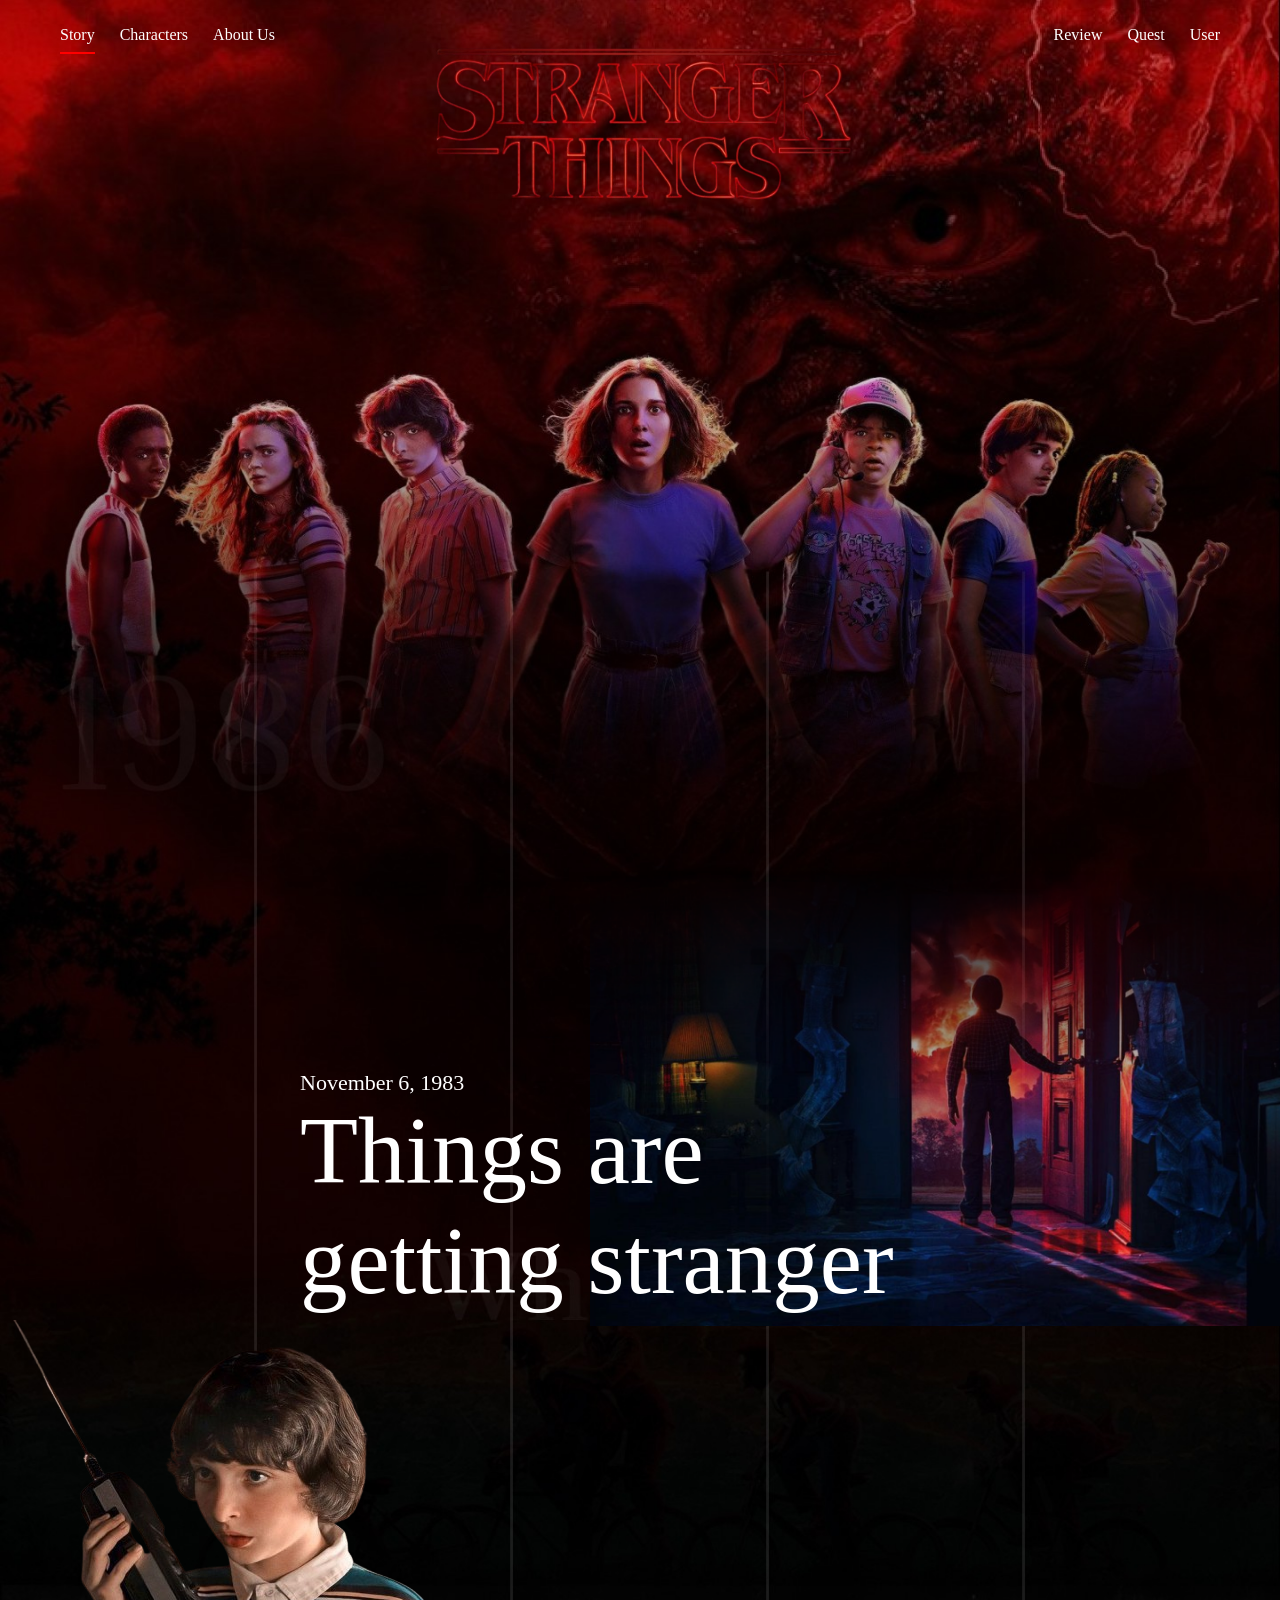
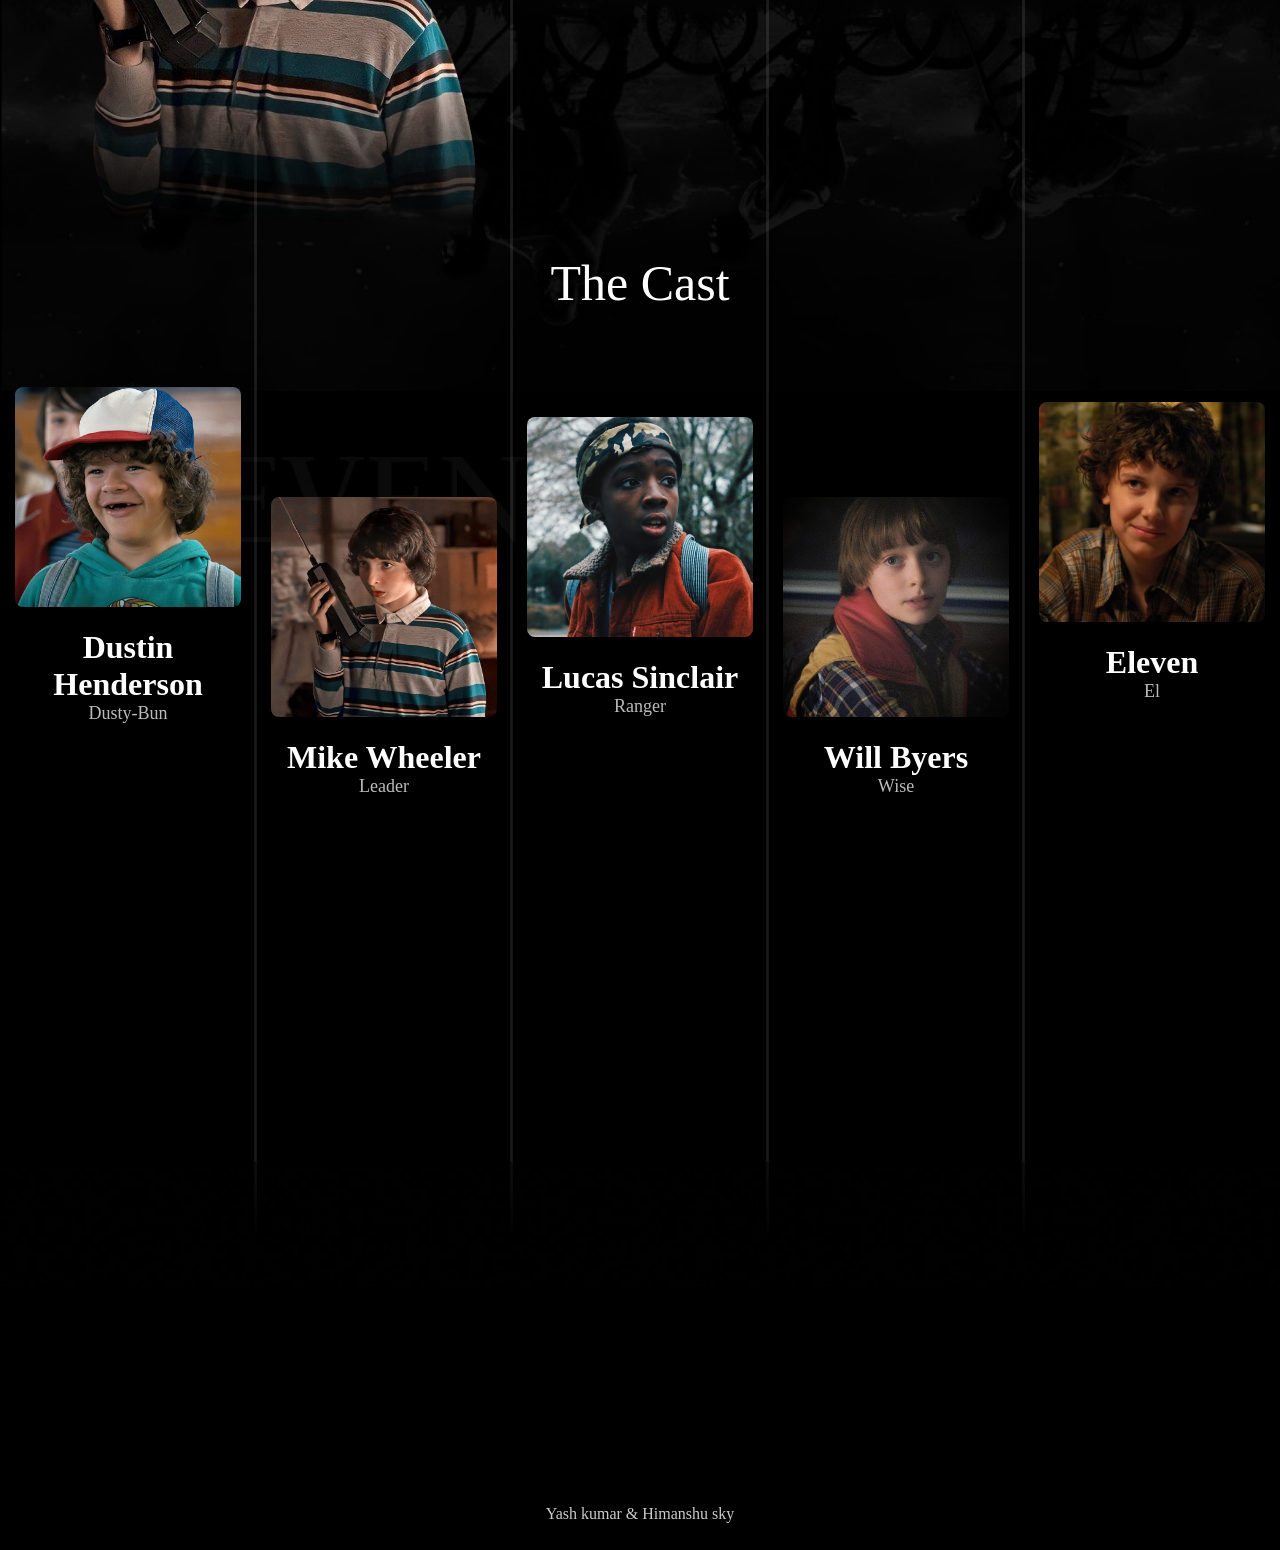
==== index.html @ 982a5595 "Add files via upload" ====
<!DOCTYPE html>
<html lang="en">
  <head>
    <meta charset="UTF-8" />
    <meta name="viewport" content="width=device-width, initial-scale=1.0" />
    <title>Stranger things</title>
    <link rel="stylesheet" href="../Css/sthing.css" />
  </head>

  <body>
    <nav class="nav-bar">
      <div class="left">
        <a href="/html/index.html" class="nav-link active">Story</a>
        <a href="/html/Characters.html" class="nav-link">Characters</a>
        <a href="./about-us.html" class="nav-link">About Us</a>
      </div>

      <div class="center">
        <img
          src="../assets/login_assets/Stranger_Things_logo-removebg-preview.png"
          alt="logo"
        />
      </div>

      <div class="right">
        <a href="/html/reviewmain.html" class="nav-link ">Review</a>
        <a href="/html/quest.html" class="nav-link ">Quest</a>
        <a href="/html/user.html" class="nav-link">User</a>
      </div>
    </nav>
    <div class="text">
      <img
        src="../assets/things are getiing strange fade.png"
        alt=""
        id="stranger"
      />
      <p class="date">November 6, 1983</p>
      <h2>
        Things are<br />
        getting stranger
      </h2>
    </div>
    <img class="mike" src="../assets/mike-bg.png" alt="" />

    <div class="cast">
      <p class="cast-title">The Cast</p>

      <ul class="characters">
        <li class="character">
          <img src="../assets/dustin-img.jpeg" alt="" />
          <p class="name">Dustin Henderson</p>
          <p class="nick-name">Dusty-Bun</p>
        </li>

        <li class="character">
          <img src="../assets/mike-img.jpeg" alt="" />
          <p class="name">Mike Wheeler</p>
          <p class="nick-name">Leader</p>
        </li>

        <li class="character">
          <img src="../assets/lucas-img.jpeg" alt="" />
          <p class="name">Lucas Sinclair</p>
          <p class="nick-name">Ranger</p>
        </li>

        <li class="character">
          <img src="../assets/will-img.jpeg" alt="" />
          <p class="name">Will Byers</p>
          <p class="nick-name">Wise</p>
        </li>

        <li class="character">
          <img src="../assets/Eleven.jpg" alt="" />
          <p class="name">Eleven</p>
          <p class="nick-name">El</p>
        </li>
      </ul>
    </div>
    <footer>Yash kumar & Himanshu sky</footer>
    <script src="js\sthings.js"></script>
  </body>
</html>
---- Css/sthing.css ----
/* PRELOADER */
*{
  box-sizing: border-box;
  margin: 0;
  padding: 0;
}

body{
  margin: 0;
  padding: 0;
  width: auto;
  height: 350vh;
  background-color: #000;
  background-image: url("../assets/bg.jpg.jpeg");
  background-size: cover;   
  background-position: top center;
  background-repeat: no-repeat;
  box-sizing: border-box;
  }

/* NAVBAR */  
.nav-bar{
  position: relative;
  display: flex;
  align-items: center;
  justify-content: space-between;
  height: 70px;
  padding: 0 40px;
 
}
.left,
.right{
  display: flex;
  gap: 25px;
  padding: 0 20px;

}

.nav-link {
  position: relative; /* Essential for positioning the pseudo-element */
  color: white;
  text-decoration: none; /* Removes default underline */
  padding: 10px 0; /* Add padding for the line to appear under the text */
  display: inline-block; /* Allows the link to have width and height properties */
}

.nav-link::after {
  content: '';
  position: absolute;
  width: 100%;
  height: 2px; /* Thickness of the line */
  bottom: 0; /* Position the line at the bottom of the link */
  left: 0;
  background-color: red; /* Color of the line */
  transform: scaleX(0); /* Initially hide the line */
  transform-origin: bottom left; /* Set the origin of the transformation to the left */
  transition: transform 0.3s ease-out; /* Smooth transition for the effect */
}

.nav-link:hover::after {
  transform: scaleX(1); /* Expand the line to full width on hover */
  transform-origin: bottom left; /* Ensure it expands from the left */
}
.nav-link.active::after {
  transform: scaleX(1);
}

.center{
  position: absolute;
  left: 50%;
  top: 50%;
  transform: translate(-50%, -40%);
}

.center img{
  height: 275px; 
  margin-top: 100px;
}
#stranger{
  width: 820px;
  position: relative;
  left:590px;
  top: 800px;
}
.date{
  color: white;
  font-size: 22px;
  height: auto;
  width: 400px;
  position: relative;
  left: 300px;
  top: 540px;
}
h2{
  color: white;
  font-size: 95px;
  font-weight: 200;
  height: auto;
  width: 600px;
  position: relative;
  left: 300px;
  top: 540px;
}
.text{
  position: absolute;
  height: auto;
  width: auto;
}
.cast{
  color: white;
  position: relative;
  top: 1400px;
  height: auto;
  width: auto;
  font-size: 50px;
}
.cast-title{
  position: relative;
  top: -120px;   /* move up/down */
  left: 0px;   /* move left/right */
  text-align: center;
}
.characters {
  display: grid;
  grid-template-columns: repeat(5, 1fr); 
  list-style: none;
  padding: 0;
  margin: 0;
}

.character {
  text-align: center;
  padding: 15px;
  border-radius: 2px;
}

.character img {
  width: 100%;
  height: 220px;
  object-fit: cover;
  border-radius: 8px;
}

.name {
  color: white;
  font-weight: bold;
  margin-top: 10px;
  font-size:32px
}

.nick-name {
  color: #bbb;
  font-size: 18px;
}
.character:nth-child(1){
  transform: translateY(-60px);
}

.character:nth-child(2){
  transform: translateY(50px);
}

.character:nth-child(3){
  transform: translateY(-30px);
}

.character:nth-child(4){
  transform: translateY(50px);
}

.character:nth-child(5){
  transform: translateY(-45px);
}
.mike{
  position: relative;
  top: 1250px;
  size:500px;

  -webkit-mask-image: linear-gradient(
    to bottom,
    rgba(0,0,0,1) 70%,
    rgba(0,0,0,0) 100%
  );
  mask-image: linear-gradient(
    to bottom,
    rgba(0,0,0,1) 70%,
    rgba(0,0,0,0) 100%
  );
}
footer{
  position: absolute;
  bottom:-250%;
  width: 100%;
  height: 45px;
  background: #000;
  color: #ccc;
  text-align: center;
  padding: 0 0;
}
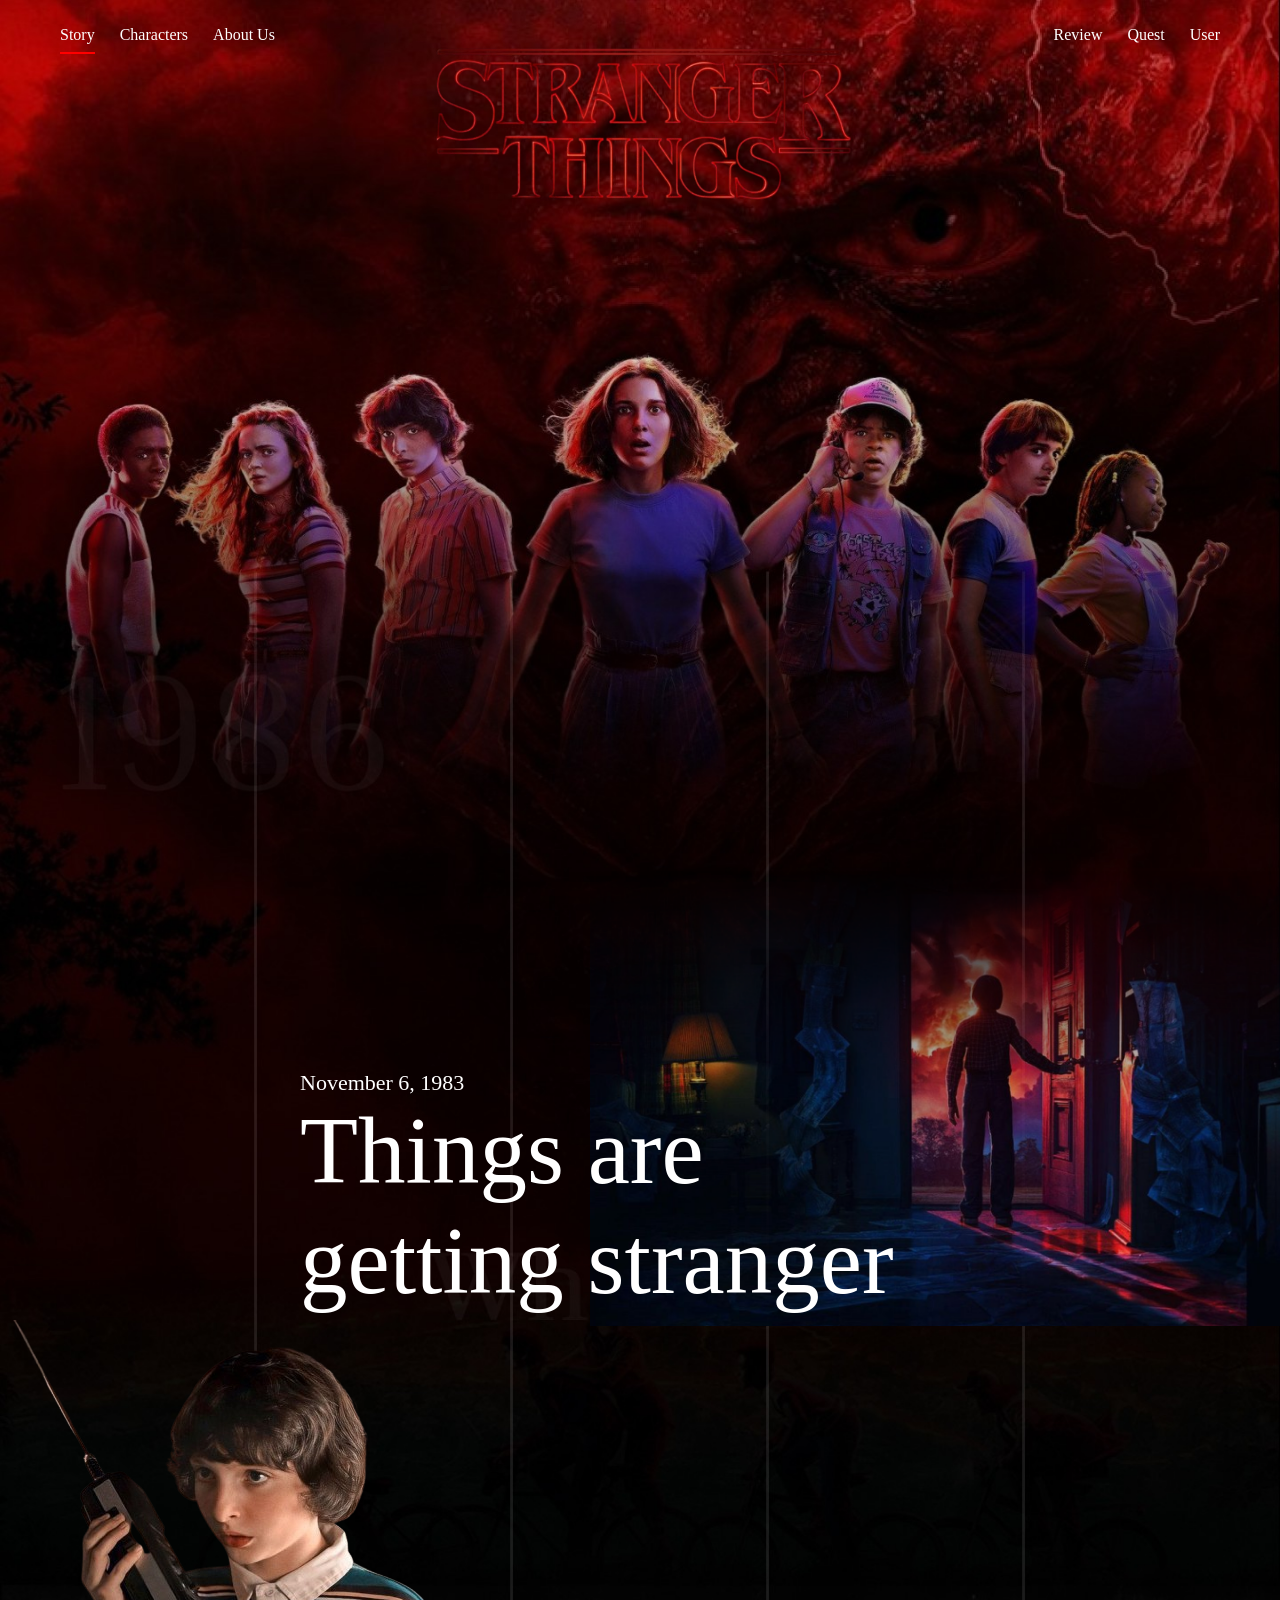
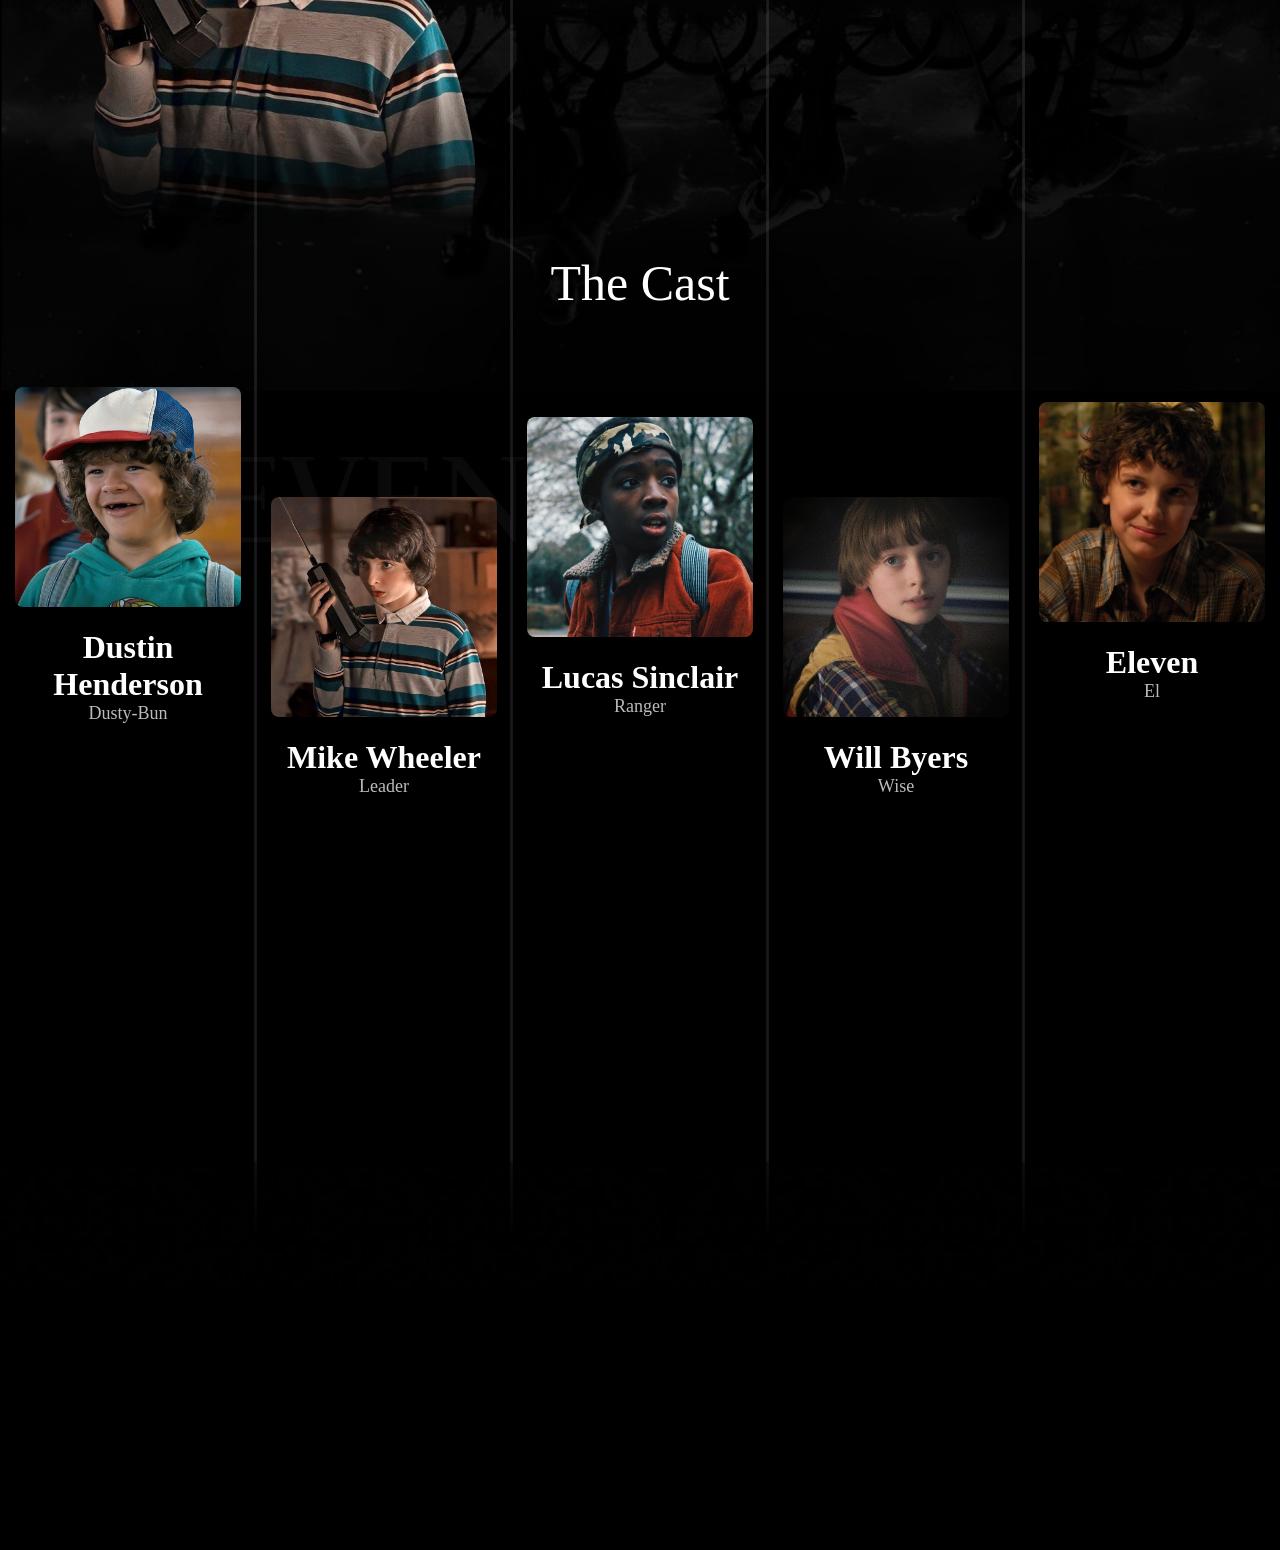
==== commit be2555e1: "Update index.html" ====
--- a/index.html
+++ b/index.html
@@ -4,33 +4,33 @@
     <meta charset="UTF-8" />
     <meta name="viewport" content="width=device-width, initial-scale=1.0" />
     <title>Stranger things</title>
-    <link rel="stylesheet" href="../Css/sthing.css" />
+    <link rel="stylesheet" href="Css/sthing.css" />
   </head>
 
   <body>
     <nav class="nav-bar">
       <div class="left">
-        <a href="/html/index.html" class="nav-link active">Story</a>
-        <a href="/html/Characters.html" class="nav-link">Characters</a>
-        <a href="./about-us.html" class="nav-link">About Us</a>
+        <a href="html/index.html" class="nav-link active">Story</a>
+        <a href="html/Characters.html" class="nav-link">Characters</a>
+        <a href="html/about-us.html" class="nav-link">About Us</a>
       </div>
 
       <div class="center">
         <img
-          src="../assets/login_assets/Stranger_Things_logo-removebg-preview.png"
+          src="assets/login_assets/Stranger_Things_logo-removebg-preview.png"
           alt="logo"
         />
       </div>
 
       <div class="right">
-        <a href="/html/reviewmain.html" class="nav-link ">Review</a>
-        <a href="/html/quest.html" class="nav-link ">Quest</a>
-        <a href="/html/user.html" class="nav-link">User</a>
+        <a href="html/reviewmain.html" class="nav-link ">Review</a>
+        <a href="html/quest.html" class="nav-link ">Quest</a>
+        <a href="html/user.html" class="nav-link">User</a>
       </div>
     </nav>
     <div class="text">
       <img
-        src="../assets/things are getiing strange fade.png"
+        src="assets/things are getiing strange fade.png"
         alt=""
         id="stranger"
       />
@@ -40,44 +40,47 @@
         getting stranger
       </h2>
     </div>
-    <img class="mike" src="../assets/mike-bg.png" alt="" />
+    <img class="mike" src="assets/mike-bg.png" alt="mike" />
 
     <div class="cast">
       <p class="cast-title">The Cast</p>
 
       <ul class="characters">
         <li class="character">
-          <img src="../assets/dustin-img.jpeg" alt="" />
+          <img src="assets/dustin-img.jpeg" alt=" dustin" />
           <p class="name">Dustin Henderson</p>
           <p class="nick-name">Dusty-Bun</p>
         </li>
 
         <li class="character">
-          <img src="../assets/mike-img.jpeg" alt="" />
+          <img src="assets/mike-img.jpeg" alt=Mike wheeler"" />
           <p class="name">Mike Wheeler</p>
           <p class="nick-name">Leader</p>
         </li>
 
         <li class="character">
-          <img src="../assets/lucas-img.jpeg" alt="" />
+          <img src="assets/lucas-img.jpeg" alt="Lucas sinclair" />
           <p class="name">Lucas Sinclair</p>
           <p class="nick-name">Ranger</p>
         </li>
 
         <li class="character">
-          <img src="../assets/will-img.jpeg" alt="" />
+          <img src="assets/will-img.jpeg" alt="Will Byers" />
           <p class="name">Will Byers</p>
           <p class="nick-name">Wise</p>
         </li>
 
         <li class="character">
-          <img src="../assets/Eleven.jpg" alt="" />
+          <img src="assets/Eleven.jpg" alt=" Eleven" />
           <p class="name">Eleven</p>
           <p class="nick-name">El</p>
         </li>
       </ul>
     </div>
-    <footer>Yash kumar & Himanshu sky</footer>
     <script src="js\sthings.js"></script>
   </body>
 </html>
+
+
+
+
